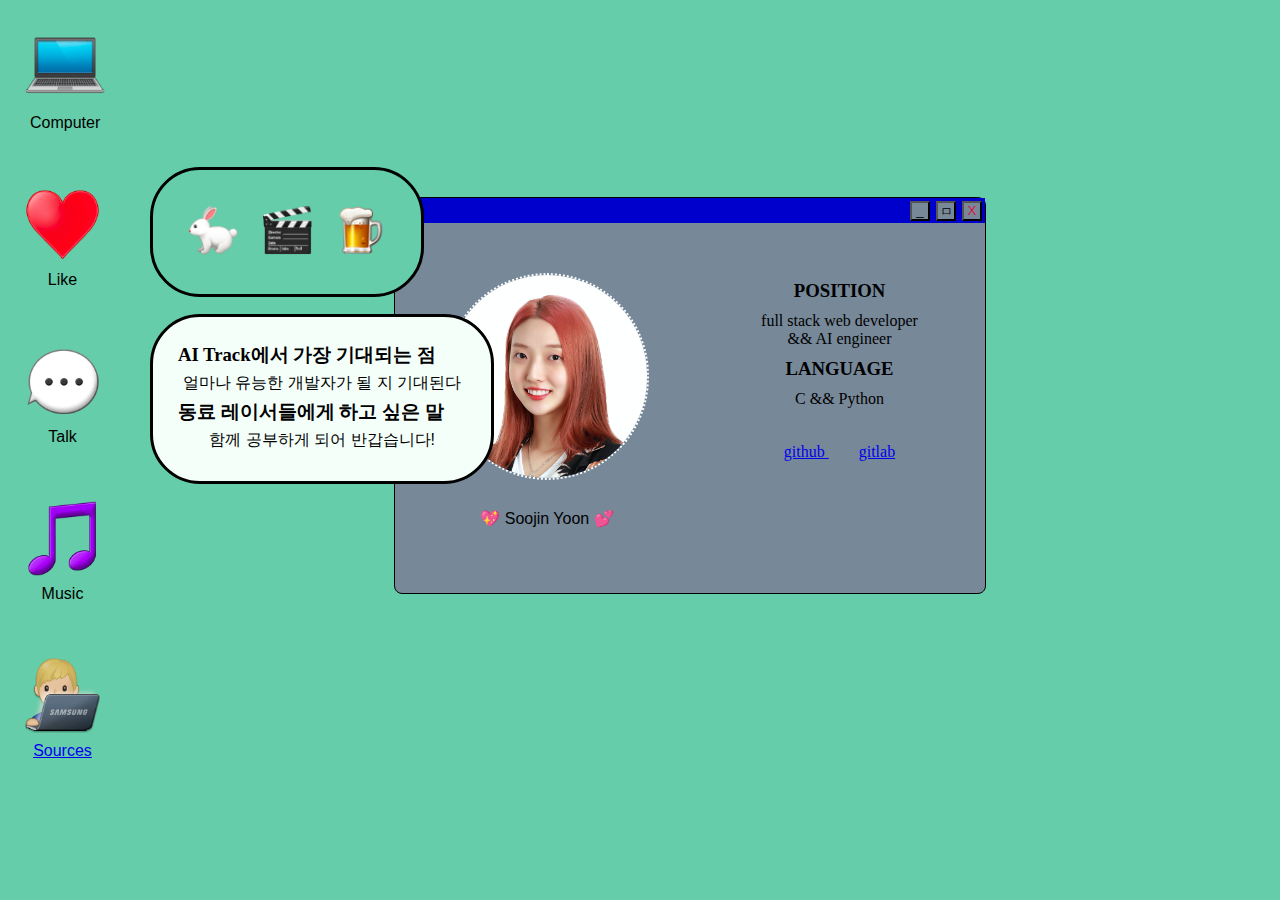
==== public/index.html @ 61464c03 "introduce to public" ====
<!DOCTYPE html>
<html lang="en">
<head>
	<meta charset="UTF-8">
	<meta name="viewport" content="width=device-width, initial-scale=1.0">
	<link rel="stylesheet" href="./style.css">
	<title>Welcome to soojin's page!</title>
</head>
<body>
	<section id="main">
		<nav id="menu">
			<div id="pc">
				<img src="./img/computer.png" alt="my computer">
				<p>Computer</p>
			</div>
			<div id="like">
				<img src="./img/like.png" alt="what I like">
				<p>Like</p>
				<section id="like_event">
					<div id="like_box">
						<img src="./img/pet.png" alt="bodhi">
						<img src="img/movie.png" alt="movie">
						<img src="img/draft.png" alt="beer">
					</div>
				</section>
			</div>
			<div id="talk">
				<img src="./img/talk.png" alt="wanna talk">
				<p>Talk</p>
				<section id="talk_event">
					<div id="talk_box">
						<h3>AI Track에서 가장 기대되는 점</h3>
						<p>얼마나 유능한 개발자가 될 지 기대된다</p>
						<h3>동료 레이서들에게 하고 싶은 말</h3>
						<p>함께 공부하게 되어 반갑습니다!</p>
					</div>
				</section>		
			</div>
			<div id="music">
				<img src="./img/music.png" alt="background-music">
				<p>Music</p>
			</div>
			<div id="coding">
				<a href="https://github.com/blingblin-g" target="_blank">
					<img src="./img/coding.png" alt="my projects">
					<p>Sources</p>
				</a>
			</div>
		</nav>
		<section id="content">
			<div id="modal">
				<div id="modal_header">
					<button id="min">_</button>
					<button id="max">ㅁ</button>
					<button id="exit">X</button>
				</div>

				<div id="modal_content">
					<div id="profile">
						<img src="./img/profile.png">
						<p>
							💖 Soojin Yoon 💕
						</p>
					</div>
					<div id="info">
						<h3>
							POSITION
						</h3>
						<p>
							full stack web developer <br>
							&& AI engineer
						</p>
						<h3>
							LANGUAGE
						</h3>
						<p>
							C && Python
						</p>
						<p id="git">
							<a href="https://github.com/blingblin-g" target="_blank"> github </a>
							<a href="https://kdt-gitlab.elice.io/soojin" target="_blank"> gitlab </a>
						</p>
					</div>

				</div>
	
			</div>
			
		</section>
	</section>

	<script src="jquery-3.3.1.js"></script>
  <script src="index.js"></script>
</body>
</html>
---- public/style.css ----
/* default */

* {
	margin: 0;
	padding: 0;
}

/* main */

body {
	background-color: mediumaquamarine;
}

section#main {
	display: flex;
}

nav {
	width: 100px;
}

img {
	width: 100%;
}

nav div {
	display: inline-block;
	margin: 25px 0 25px 25px;
}

nav p {
	text-align: center;
	padding: 5px;
	font-family: Arial, Helvetica, sans-serif;
}

/* content */

section#content {
	display: flex;
	justify-content: center;
	align-items: center;
	flex: 1;
}

/* when click the pc, this modal came up! */
#modal {
	/* display: none; */

	margin: 0 auto;
	width: 50%;
	height: 50%;
	/* padding: 25px; */
	background-color: lightslategray;
	border: 1px solid black;
	border-radius: 8px;
}

/* modal_header */

#modal_header {
	height: 25px;
	padding: 0;
	margin: 0;
	background-color: mediumblue;
	display: flex;
	justify-content: flex-end;
}

#modal_header button {
	width: 20px;
	height: 20px;
	margin: 3px;
	background-color: lightslategray;
}

#modal_header button#exit {
	color:crimson;
}

/* modal_content */

#modal_content {
	display: flex;
	text-align: center;
}

/* modal_img */

#modal img {
	margin: 50px 50px 25px 50px;
	width: 200px;
	height: auto;
	border-radius: 150px;
	border: dotted 2px white;
}

#modal_content #profile p {
	font-weight: 500;
	font-family: Arial, Helvetica, sans-serif;
}

/* modal_info */

#modal_content #info {
	/* margin: 100px 30px; */
	display: flex;
	flex-direction: column;
	flex: 1;
	justify-content: center;
}

#info h3,
#info p {
	margin: 0 15px 10px 10px;
}

p#git {
	margin-top: 25px;
}

#git a {
	margin: 30px 15px;
}


/* media query */

@media (min-width: 320px) and (max-width: 800px) {

}


/* talk event */

#talk, #like {
	position: relative;
}

#talk_box {
	border-radius: 50px;
	background-color: mintcream;
	padding: 25px;
	margin: 25px;
	border: solid 3px black;
}

#talk_event {
	position: absolute;
    top: 0;
    left: 100px;
    width: 440px;
    transform: translateY(-25%);
}

#like_box {
	border-radius: 50px;
	background-color: mediumaquamarine;
	padding: 25px;
	margin: 25px;
	border: solid 3px black;
}

#like_event {
	position: absolute;
    top: 0;
    left: 100px;
    width: 440px;
    transform: translateY(-25%);
}

#like_box img {
	width: 50px;
	height: auto;
	margin: 10px;
}
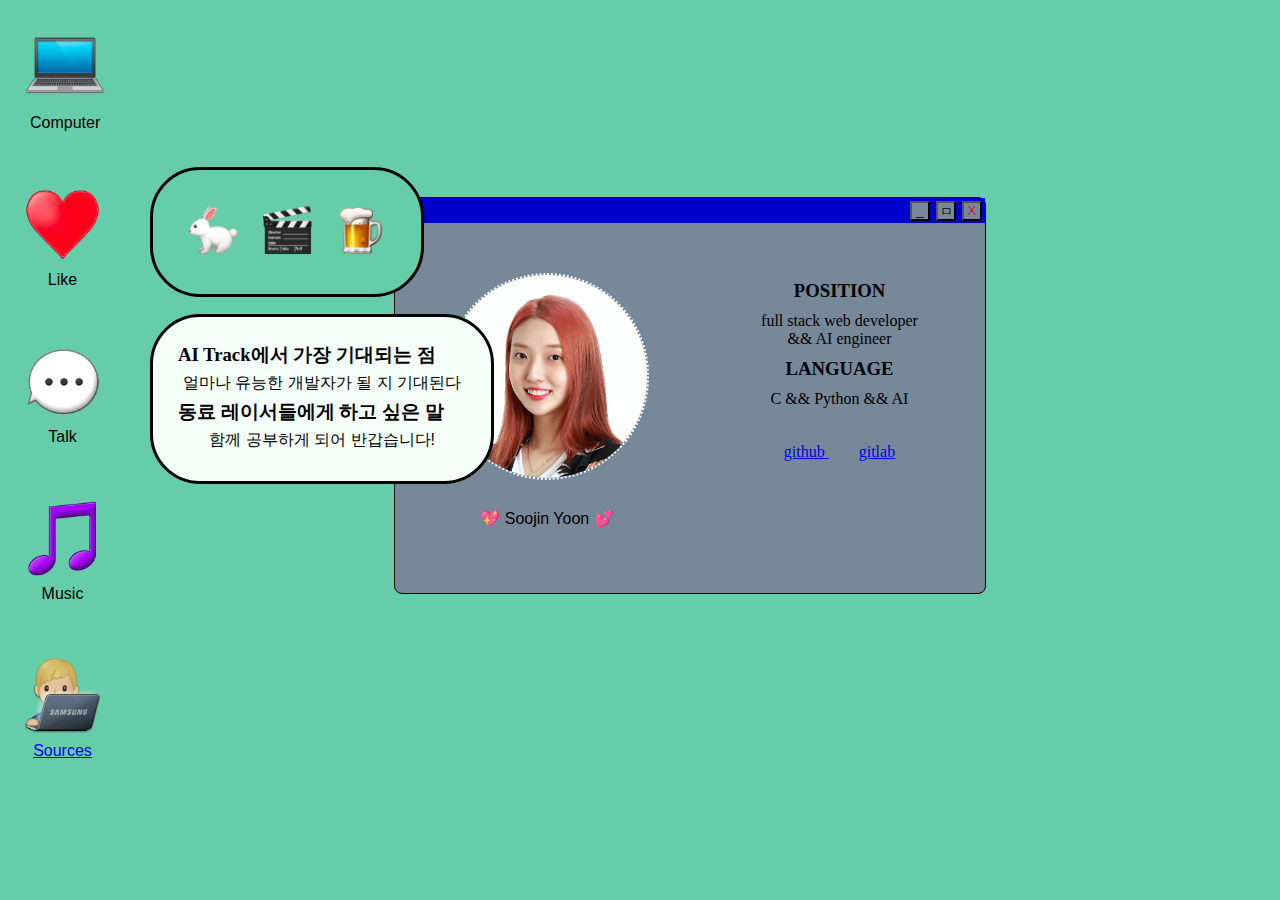
==== commit 2194c12b: "[Add] add info "AI"" ====
--- a/public/index.html
+++ b/public/index.html
@@ -74,7 +74,7 @@
 							LANGUAGE
 						</h3>
 						<p>
-							C && Python
+							C && Python && AI
 						</p>
 						<p id="git">
 							<a href="https://github.com/blingblin-g" target="_blank"> github </a>
@@ -92,4 +92,4 @@
 	<script src="jquery-3.3.1.js"></script>
   <script src="index.js"></script>
 </body>
-</html>+</html>
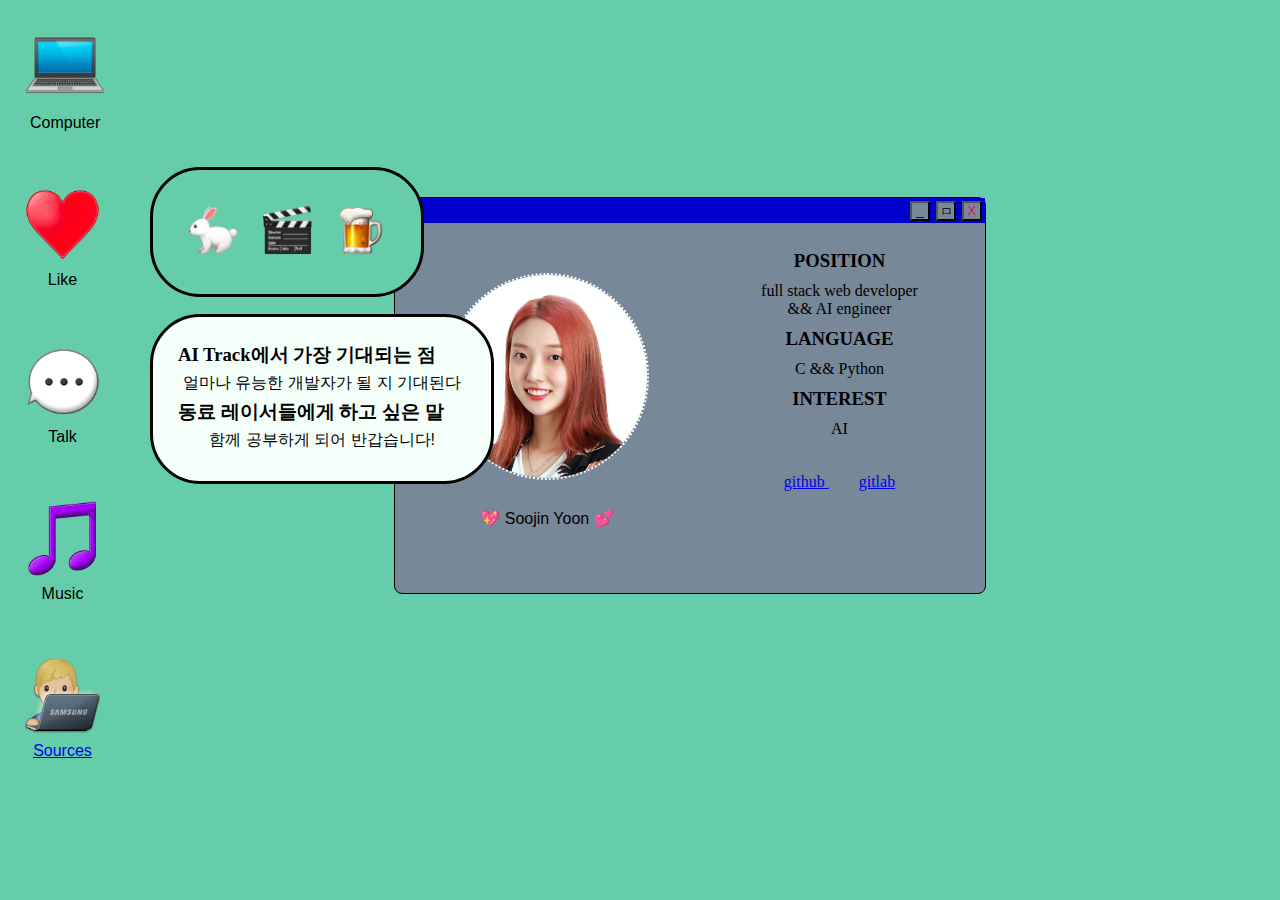
==== commit 50e14f0e: "[Add] info interest" ====
--- a/public/index.html
+++ b/public/index.html
@@ -74,7 +74,13 @@
 							LANGUAGE
 						</h3>
 						<p>
-							C && Python && AI
+							C && Python
+						</p>
+						<h3>
+							INTEREST
+						</h3>
+						<p>
+							AI
 						</p>
 						<p id="git">
 							<a href="https://github.com/blingblin-g" target="_blank"> github </a>
